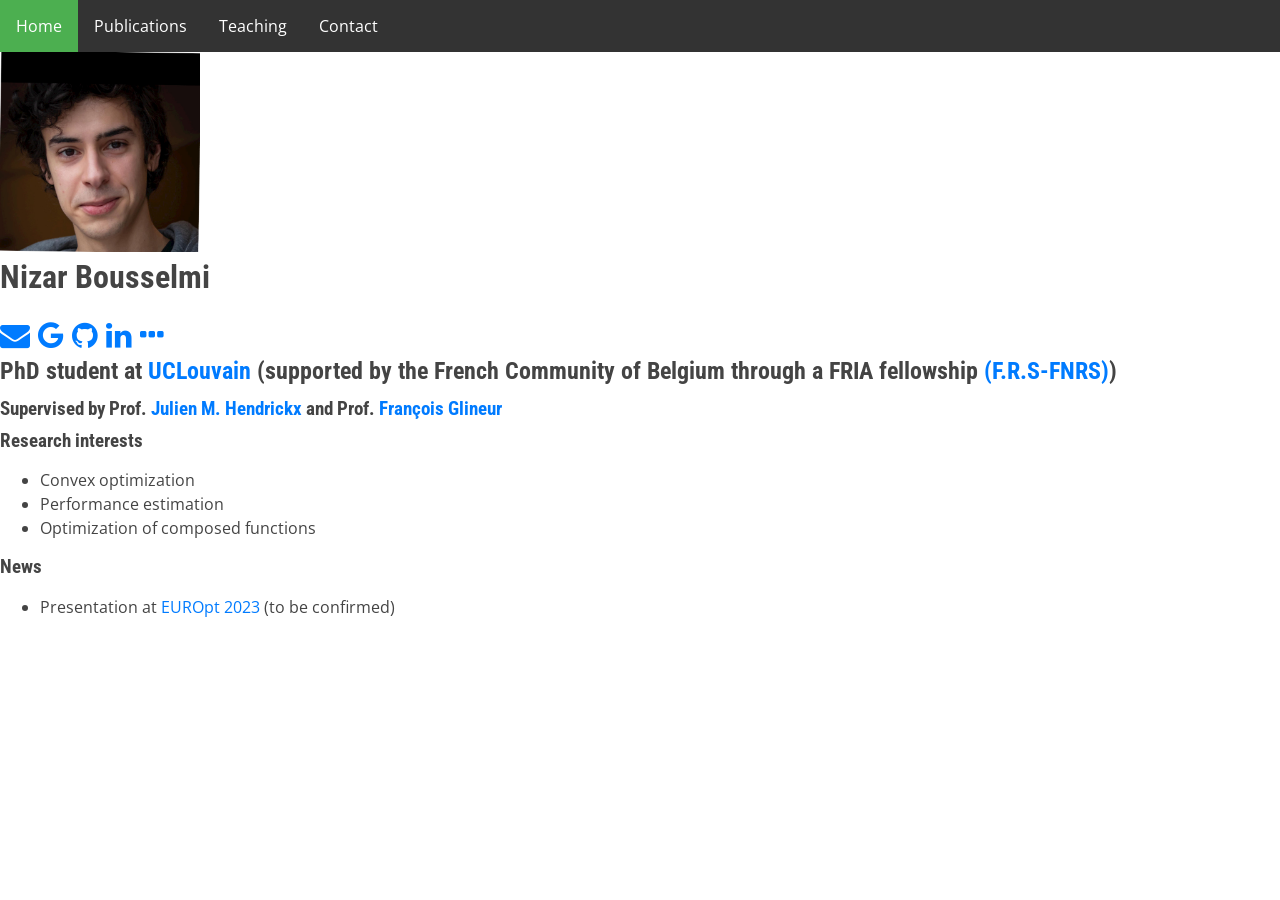
==== index.html @ 49351814 "Update index.html" ====
<!DOCTYPE html>
<html>

<head>
  <title>Home - Nizar Bousselmi</title>
  <meta charset="UTF-8">
  <meta name="viewport" content="width=device-width, initial-scale=1">
  <link rel="stylesheet" type="text/css" href="style.css">
  <link rel="stylesheet" href="https://cdnjs.cloudflare.com/ajax/libs/font-awesome/4.7.0/css/font-awesome.min.css">
</head>
  
<body>
  <!-- Navigation bar -->
  <div class="navbar">
    <a href="index.html" class="active">Home</a>
    <a href="publications.html">Publications</a>
    <a href="teaching.html">Teaching</a>
    <a href="contact.html">Contact</a>
  </div>

  <div class="banner">
    <img src="pp.jpg" width="200">
    <h1>Nizar Bousselmi</h1>
    <div class="icons">
      <a href="mailto:nizar.bousselmi@uclouvain.be"><i class="fa fa-envelope"></i></a>
      <a href="https://scholar.google.com/citations?user=0AMyCMIAAAAJ&hl=fr&oi=ao" target="_blank"><i class="fa fa-google"></i></a>
      <a href="https://github.com/NizarBousselmi" target="_blank"><i class="fa fa-github"></i></a>
      <a href="https://www.linkedin.com/in/nizar-bousselmi-69a2b6179/" target="_blank"><i class="fa fa-linkedin"></i></a>
      <a href="https://orcid.org/my-orcid?orcid=0009-0007-9639-7784" target="_blank"><i class="fa fa-ellipsis-h"></i></a>
    </div>
    <h2>PhD student at <a href="https://uclouvain.be/fr/index.html">UCLouvain</a> (supported by the French Community of Belgium through a FRIA fellowship <a href="https://www.frs-fnrs.be/fr/">(F.R.S-FNRS)</a>)</h2>
    <h3>Supervised by Prof. <a href="https://perso.uclouvain.be/julien.hendrickx/">Julien M. Hendrickx</a> and Prof. <a href="https://perso.uclouvain.be/francois.glineur/">François Glineur</a></h3>
  </div>



  <div class="content">
    <div class="research-interests">
      <h3>Research interests</h3>
      <ul>
        <li>Convex optimization</li>
        <li>Performance estimation</li>
        <li>Optimization of composed functions</li>
      </ul>
    </div>
    <div class="news">
      <h3>News</h3>
      <ul>
        <li>Presentation at <a href ="http://www.europt.hu/">EUROpt 2023</a> (to be confirmed)</li>
      </ul>
    </div>
  </div>

</body>

</html>
---- style.css ----
/* font families */
@import url('https://fonts.googleapis.com/css?family=Roboto+Condensed:400,700');
@import url('https://fonts.googleapis.com/css?family=Open+Sans:400,700');

/* general styles */
body {
  font-family: 'Open Sans', sans-serif;
  font-size: 16px;
  color: #444;
  margin-left: 50px; /* replace 10px with the value you want */
  margin: 0px;
  padding: 0;
  line-height: 1.5;
}

h1, h2, h3, h4, h5, h6 {
  font-family: 'Roboto Condensed', sans-serif;
  font-weight: bold;
  margin-top: 0;
  margin-bottom: 0.5em;
  line-height: 1.2;
}

a {
  text-decoration: none;
  color: #007bff;
  transition: color 0.15s;
}

a:hover {
  color: #0056b3;
}

img {
  max-width: 100%;
  height: auto;
}

.container {
  max-width: 800px;
  margin: 0 auto;
  padding: 0 15px;
}

.row::after {
  content: "";
  clear: both;
  display: table;
}

.col {
  float: left;
  width: 100%;
  padding: 15px;
}

@media (min-width: 576px) {
  .col-sm-6 {
    width: 50%;
    float: left;
  }
}

@media (min-width: 768px) {
  .col-md-4 {
    width: 33.333333%;
    float: left;
  }
}

@media (min-width: 992px) {
  .col-lg-3 {
    width: 25%;
    float: left;
  }
}

.header {
  background-color: #007bff;
  color: white;
  padding: 20px;
  text-align: center;
}

.navbar {
  overflow: hidden;
  background-color: #333;
}

  /* font-size: 18px; */

.navbar a {
  float: left;
  display: block; /* */
  color: white;
  text-align: center;
  padding: 14px 16px;
  text-decoration: none;
}

.navbar a:hover {
  background-color: #ddd;
  color: black;
}

.active {
  background-color: #4CAF50;
}

.icons {
  font-size: 30px;
}
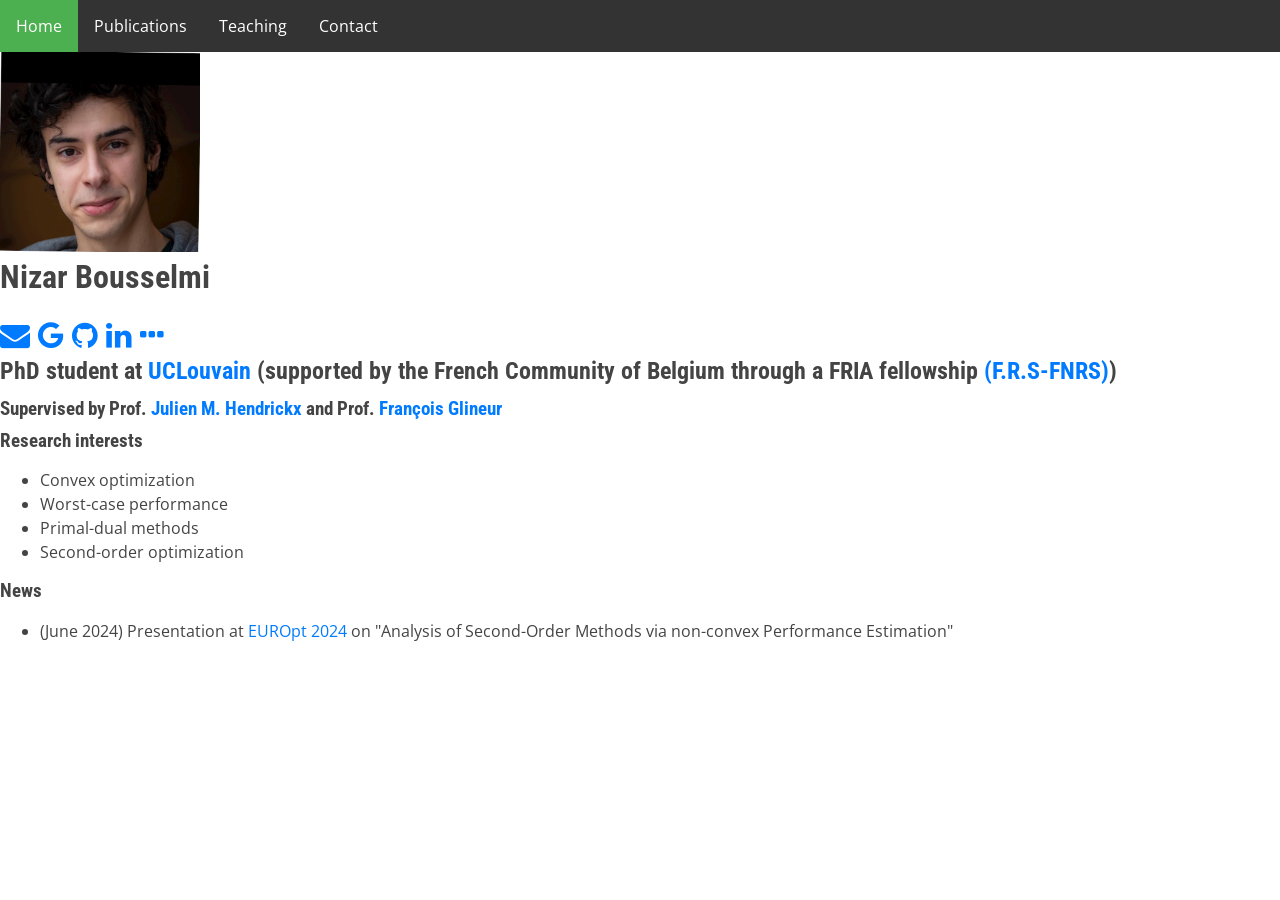
==== commit d07dd5f2: "Update index.html" ====
--- a/index.html
+++ b/index.html
@@ -39,14 +39,15 @@
       <h3>Research interests</h3>
       <ul>
         <li>Convex optimization</li>
-        <li>Performance estimation</li>
-        <li>Optimization of composed functions</li>
+        <li>Worst-case performance</li>
+        <li>Primal-dual methods</li>
+        <li>Second-order optimization</li>
       </ul>
     </div>
     <div class="news">
       <h3>News</h3>
       <ul>
-        <li>Presentation at <a href ="http://www.europt.hu/">EUROpt 2023</a> (to be confirmed)</li>
+        <li>(June 2024) Presentation at <a href ="https://europt2024.event.lu.se/">EUROpt 2024</a> on "Analysis of Second-Order Methods via non-convex Performance Estimation" </li>
       </ul>
     </div>
   </div>
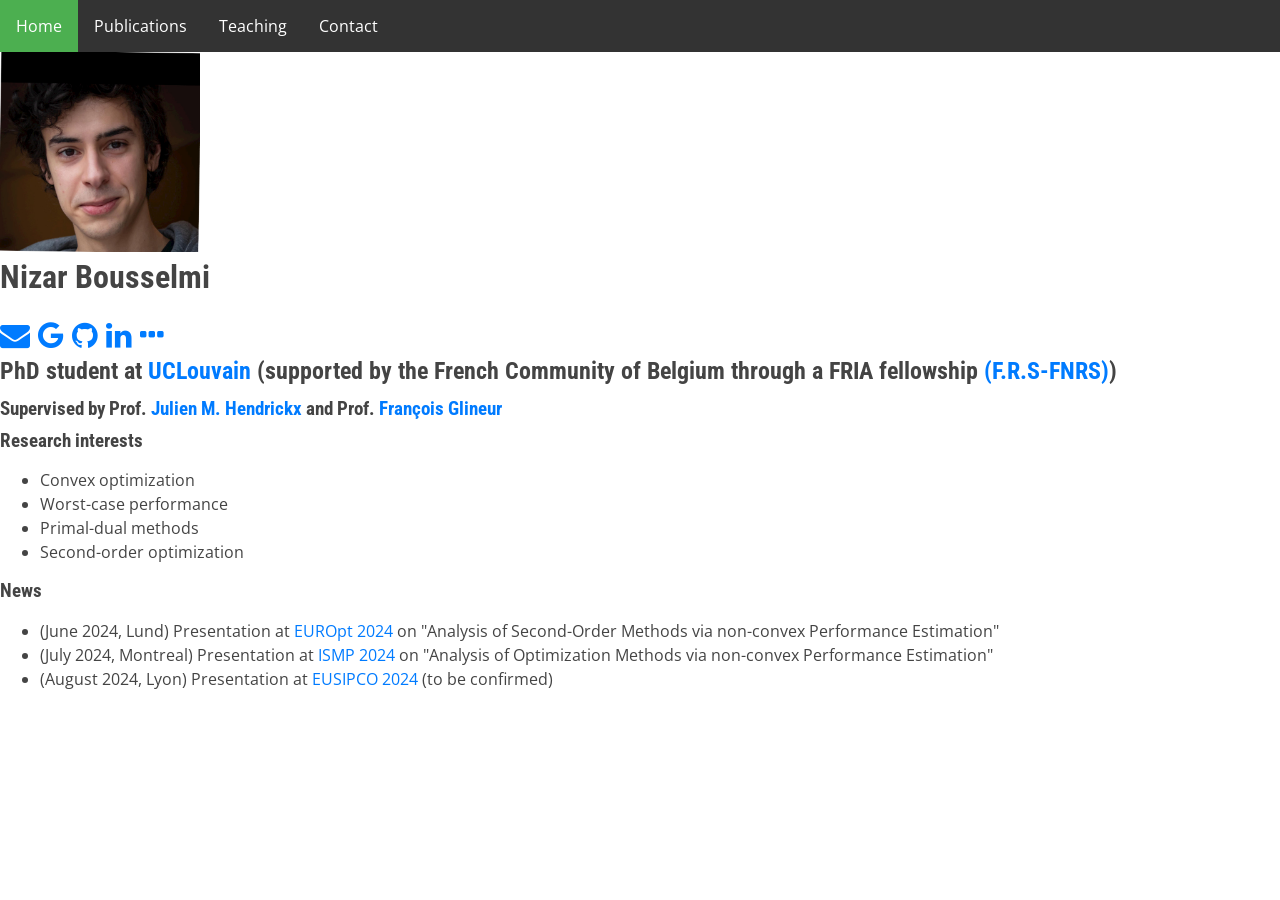
==== commit 911e3970: "Update index.html" ====
--- a/index.html
+++ b/index.html
@@ -47,7 +47,9 @@
     <div class="news">
       <h3>News</h3>
       <ul>
-        <li>(June 2024) Presentation at <a href ="https://europt2024.event.lu.se/">EUROpt 2024</a> on "Analysis of Second-Order Methods via non-convex Performance Estimation" </li>
+        <li>(June 2024, Lund) Presentation at <a href ="https://europt2024.event.lu.se/">EUROpt 2024</a> on "Analysis of Second-Order Methods via non-convex Performance Estimation" </li>
+        <li>(July 2024, Montreal) Presentation at <a href ="https://ismp2024.gerad.ca/">ISMP 2024</a> on "Analysis of Optimization Methods via non-convex Performance Estimation" </li>
+        <li>(August 2024, Lyon) Presentation at <a href ="https://eusipcolyon.sciencesconf.org/">EUSIPCO 2024</a> (to be confirmed) </li>
       </ul>
     </div>
   </div>
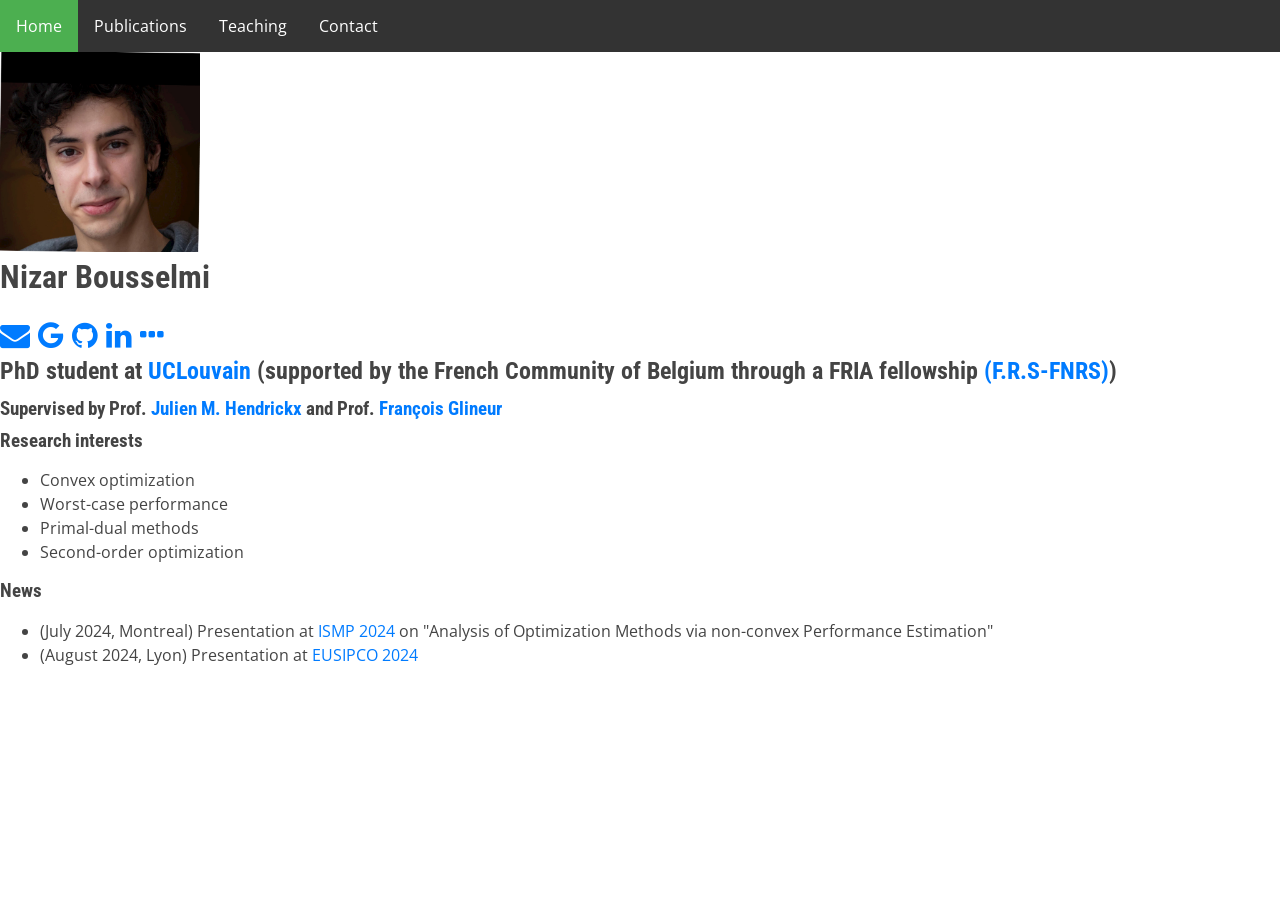
==== commit 975e56eb: "Update index.html" ====
--- a/index.html
+++ b/index.html
@@ -47,9 +47,8 @@
     <div class="news">
       <h3>News</h3>
       <ul>
-        <li>(June 2024, Lund) Presentation at <a href ="https://europt2024.event.lu.se/">EUROpt 2024</a> on "Analysis of Second-Order Methods via non-convex Performance Estimation" </li>
         <li>(July 2024, Montreal) Presentation at <a href ="https://ismp2024.gerad.ca/">ISMP 2024</a> on "Analysis of Optimization Methods via non-convex Performance Estimation" </li>
-        <li>(August 2024, Lyon) Presentation at <a href ="https://eusipcolyon.sciencesconf.org/">EUSIPCO 2024</a> (to be confirmed) </li>
+        <li>(August 2024, Lyon) Presentation at <a href ="https://eusipcolyon.sciencesconf.org/">EUSIPCO 2024</a> </li>
       </ul>
     </div>
   </div>
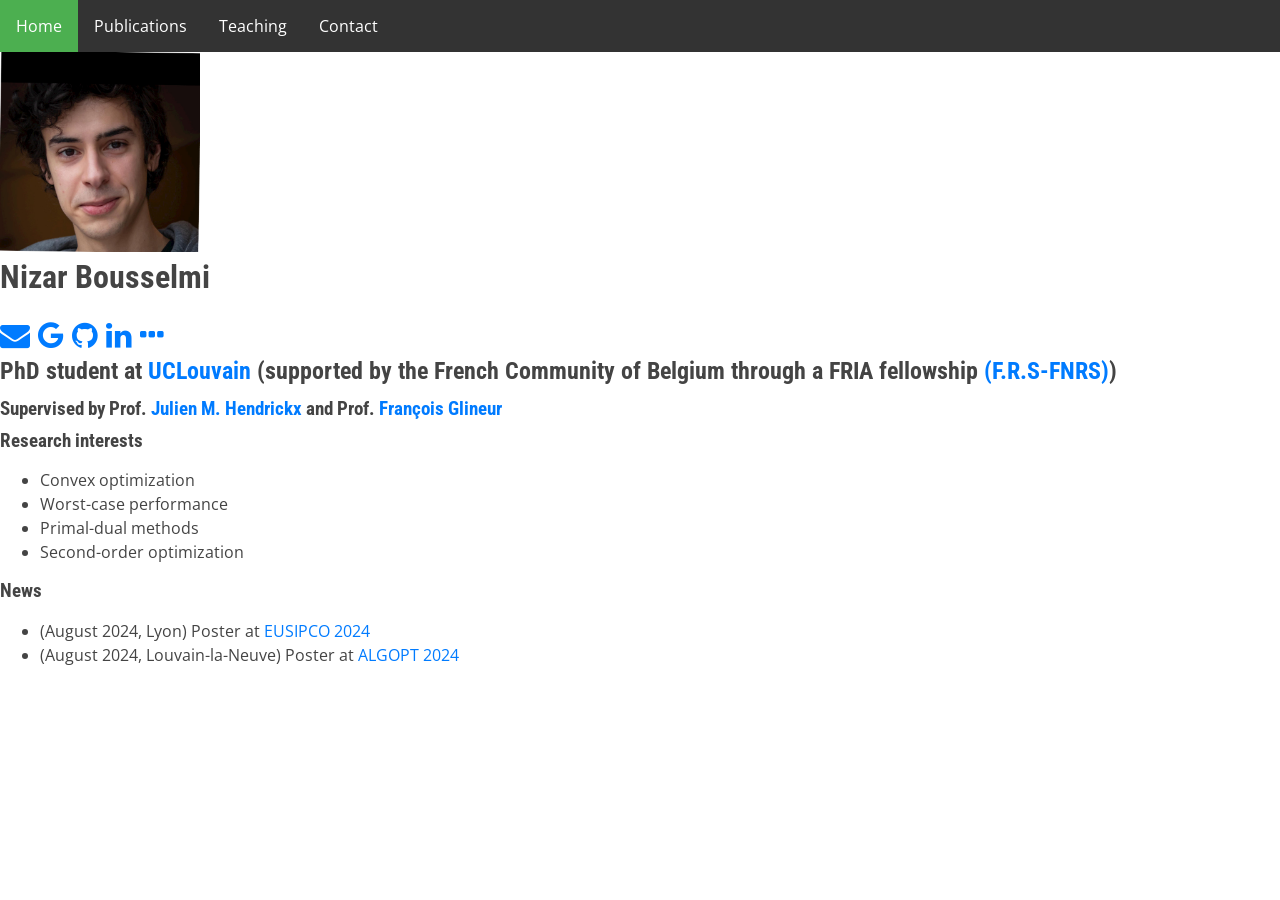
==== commit b1585108: "Update index.html" ====
--- a/index.html
+++ b/index.html
@@ -47,8 +47,8 @@
     <div class="news">
       <h3>News</h3>
       <ul>
-        <li>(July 2024, Montreal) Presentation at <a href ="https://ismp2024.gerad.ca/">ISMP 2024</a> on "Analysis of Optimization Methods via non-convex Performance Estimation" </li>
-        <li>(August 2024, Lyon) Presentation at <a href ="https://eusipcolyon.sciencesconf.org/">EUSIPCO 2024</a> </li>
+        <li>(August 2024, Lyon) Poster at <a href ="https://eusipcolyon.sciencesconf.org/">EUSIPCO 2024</a> </li>
+        <li>(August 2024, Louvain-la-Neuve) Poster at <a href ="https://sites.uclouvain.be/algopt2024/">ALGOPT 2024</a> </li>
       </ul>
     </div>
   </div>
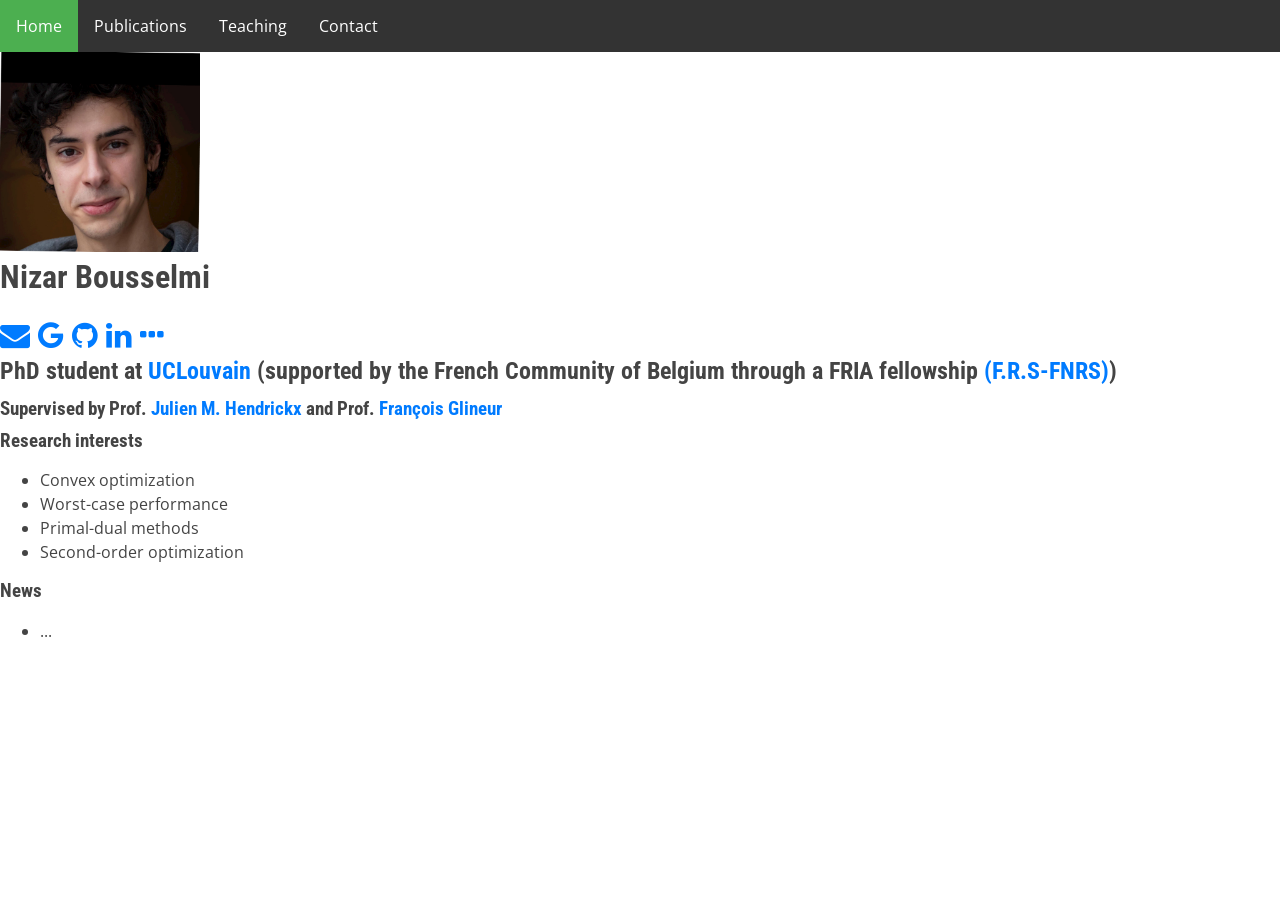
==== commit 70360e7b: "Update index.html" ====
--- a/index.html
+++ b/index.html
@@ -47,8 +47,7 @@
     <div class="news">
       <h3>News</h3>
       <ul>
-        <li>(August 2024, Lyon) Poster at <a href ="https://eusipcolyon.sciencesconf.org/">EUSIPCO 2024</a> </li>
-        <li>(August 2024, Louvain-la-Neuve) Poster at <a href ="https://sites.uclouvain.be/algopt2024/">ALGOPT 2024</a> </li>
+        <li>...</a> </li>
       </ul>
     </div>
   </div>
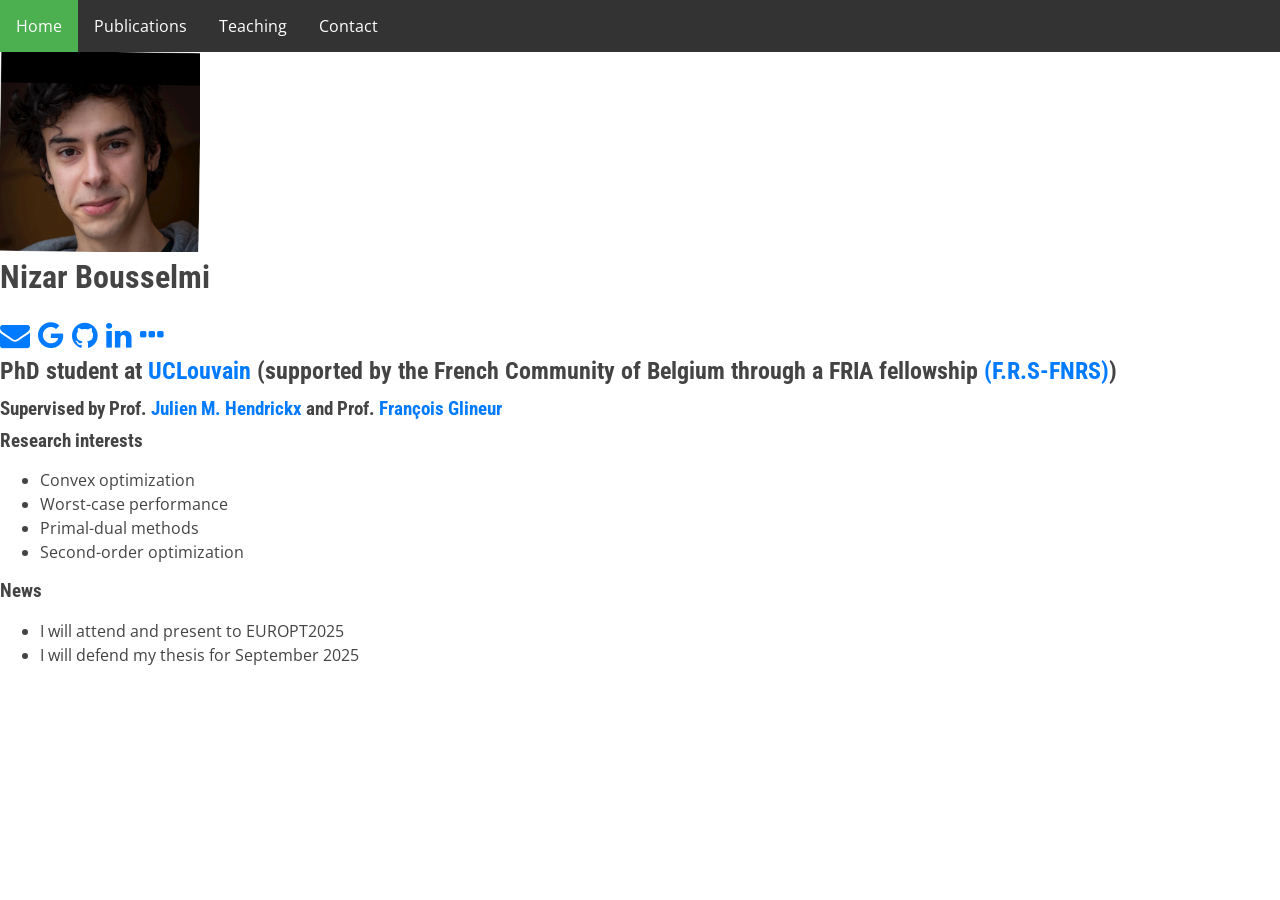
==== commit 35ee3a28: "Update index.html" ====
--- a/index.html
+++ b/index.html
@@ -47,7 +47,8 @@
     <div class="news">
       <h3>News</h3>
       <ul>
-        <li>...</a> </li>
+        <li>I will attend and present to EUROPT2025</a> </li>
+        <li>I will defend my thesis for September 2025</a> </li>
       </ul>
     </div>
   </div>
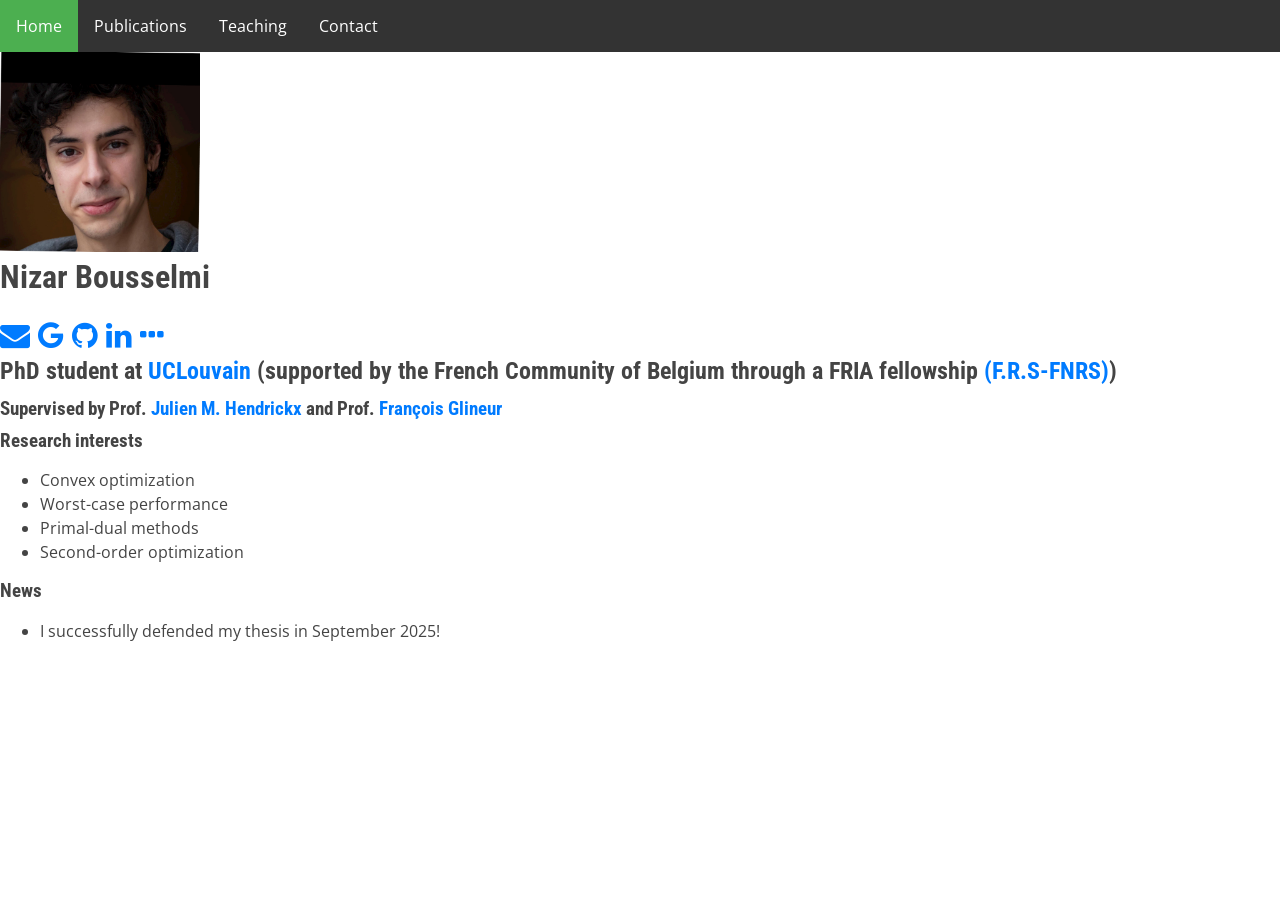
==== commit 6ce7bc50: "Update index.html" ====
--- a/index.html
+++ b/index.html
@@ -47,8 +47,7 @@
     <div class="news">
       <h3>News</h3>
       <ul>
-        <li>I will attend and present to EUROPT2025</a> </li>
-        <li>I will defend my thesis for September 2025</a> </li>
+        <li>I successfully defended my thesis in September 2025! </a> </li>
       </ul>
     </div>
   </div>
